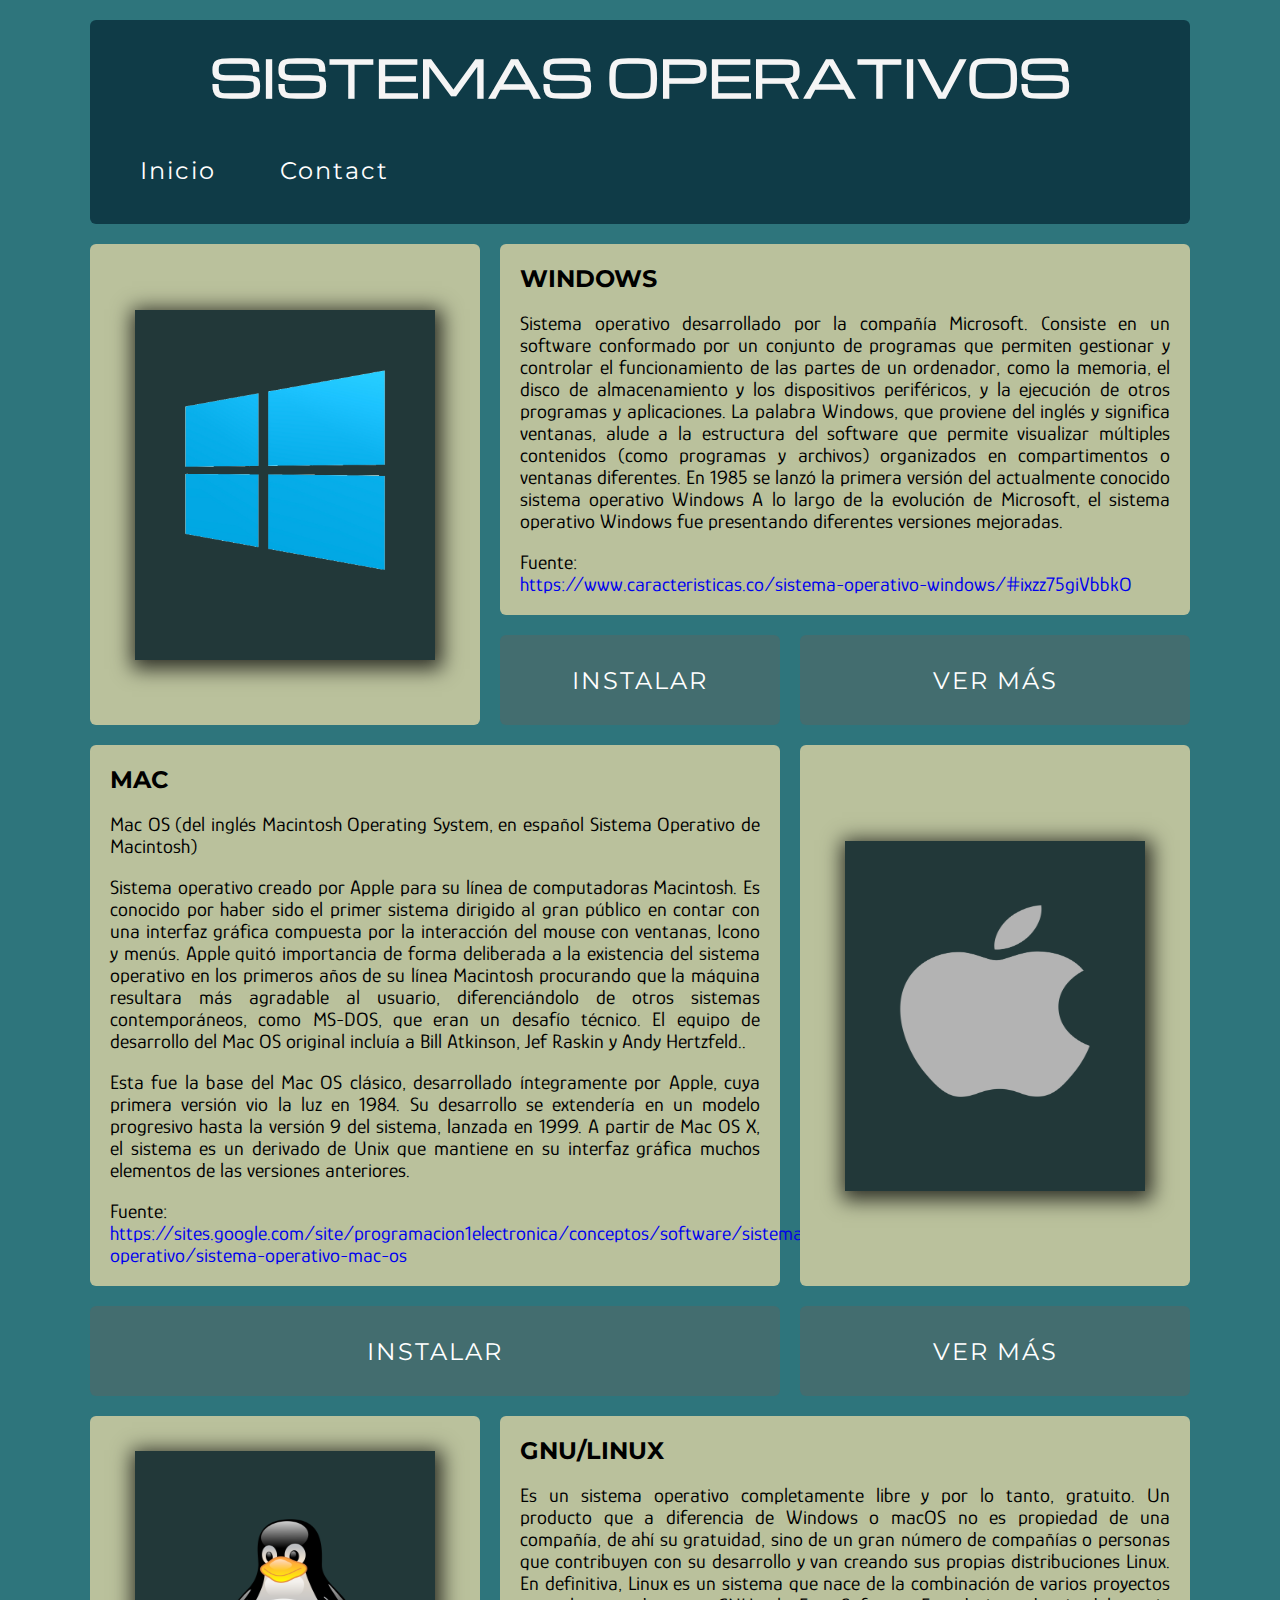
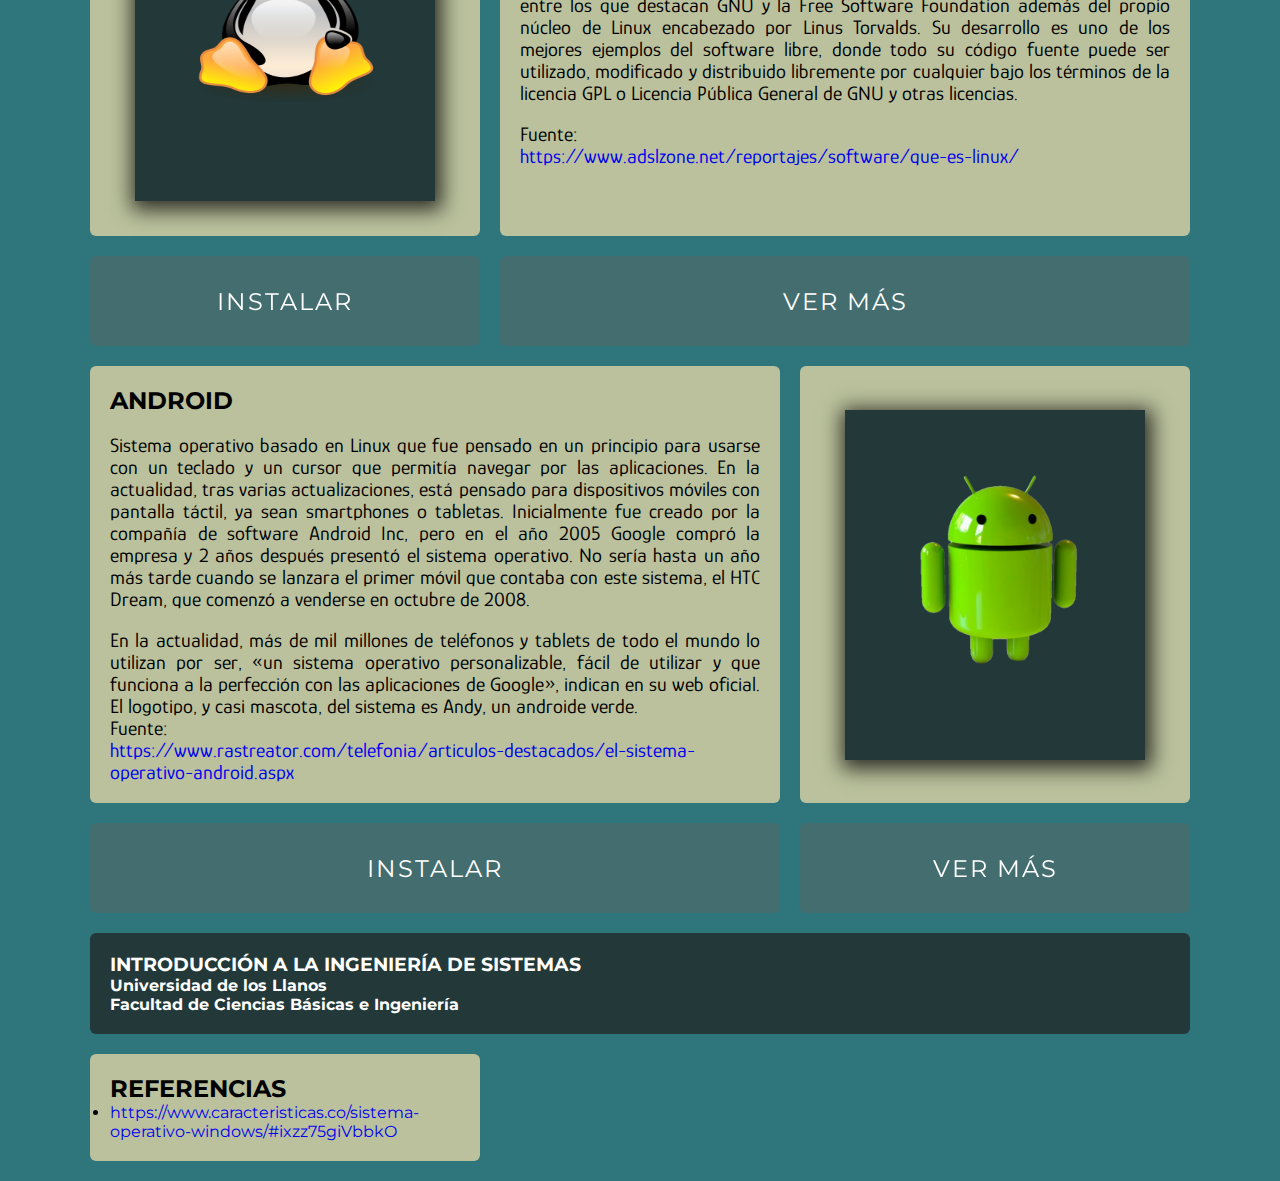
==== ProyectoIntro/index.html @ 49262a32 "Add files via upload" ====
<!DOCTYPE html>
<html lang="en">
<!DOCTYPE html>
<html>
<head>
	<meta charset="utf-8">
	<link rel="stylesheet" href="estilos.css">
	<title>Proyecto Final.</title>
	<link rel="preconnect" href="https://fonts.googleapis.com">
	<link href="https://fonts.googleapis.com/css2?family=Glory:wght@100&display=swap" rel="stylesheet">
	<link rel="preconnect" href="https://fonts.gstatic.com" crossorigin>
	<link href="https://fonts.googleapis.com/css2?family=Glory:wght@100&family=Montserrat&display=swap" rel="stylesheet">
	<link href="https://fonts.googleapis.com/css2?family=Glory:wght@100&family=Michroma&family=Montserrat&display=swap" rel="stylesheet">
</head>
<body>
	<div class="contenedor">
		<header class="header">
			<h1 align="center">SISTEMAS  OPERATIVOS</h1>
			<mg src="logo unillanos.png" height="100px" width="100px" align="right">
			<a href="#" class="btn-header">
	        <span id="span1"></span>
	        <span id="span2"></span>
	        <span id="span3"></span>
	        <span id="span4"></span>
	        Inicio
	    	</a>
			<a href="Tarjeta/tarjeta_grupo.html" class="btn-header">
	        <span id="span1"></span>
	        <span id="span2"></span>
	        <span id="span3"></span>
	        <span id="span4"></span>
	        Contact
	    	</a>
		</header>
		<div class="contenido">
			<h2 >WINDOWS</h2><br>
			<p>Sistema operativo desarrollado por la compañía Microsoft. Consiste en un software conformado por un conjunto de programas que permiten gestionar y controlar el funcionamiento de las partes de un ordenador, como la memoria, el disco de almacenamiento y los dispositivos periféricos, y la ejecución de otros programas y aplicaciones. La palabra Windows, que proviene del inglés y significa ventanas, alude a la estructura del software que permite visualizar múltiples contenidos (como programas y archivos) organizados en compartimentos o ventanas diferentes.

			En 1985 se lanzó la primera versión del actualmente conocido sistema operativo Windows

			A lo largo de la evolución de Microsoft, el sistema operativo Windows fue presentando diferentes versiones mejoradas.</p>
			<br>
			<p>Fuente: </p><a href="https://www.caracteristicas.co/sistema-operativo-windows/#ixzz75giVbbkO"><p>https://www.caracteristicas.co/sistema-operativo-windows/#ixzz75giVbbkO</p></a>
		</div>
		<aside class="sidebar">
			<div class="wrap">
				<div class="tarjeta-wrap">
					<div class="tarjeta">
						<div class="adelante card1">
							<img src="Windows_logo_-_2012.png" height="200px" width="200px">
						</div>
						<div class="atras">
						</div>
					</div>
				</div>
			</div>
		</aside>
		<div class="boton-1">
		<a href="https://www.microsoft.com/es-es/software-download/windows10" class="btn-neon">
        <span id="span1"></span>
        <span id="span2"></span>
        <span id="span3"></span>
        <span id="span4"></span>
        INSTALAR  
    	</a>
		</div>
		<div class="boton-2">
			<a href="https://es.wikipedia.org/wiki/Microsoft_Windows" class="btn-neon">
        <span id="span1"></span>
        <span id="span2"></span>
        <span id="span3"></span>
        <span id="span4"></span>
        VER MÁS
    	</a>
		</div>
		<div class="contenido2">
			<h2>MAC</h2>
			<br>
			<p>Mac OS (del inglés Macintosh Operating System, en español Sistema Operativo de Macintosh)</p>
			<br>
			<p>Sistema operativo creado por Apple para su línea de computadoras Macintosh. Es conocido por haber sido el primer sistema dirigido al gran público en contar con una interfaz gráfica compuesta por la interacción del mouse con ventanas, Icono y menús. Apple quitó importancia de forma deliberada a la existencia del sistema operativo en los primeros años de su línea Macintosh procurando que la máquina resultara más agradable al usuario, diferenciándolo de otros sistemas contemporáneos, como MS-DOS, que eran un desafío técnico. El equipo de desarrollo del Mac OS original incluía a Bill Atkinson, Jef Raskin y Andy Hertzfeld..</p><br>
			<p>Esta fue la base del Mac OS clásico, desarrollado íntegramente por Apple, cuya primera versión vio la luz en 1984. Su desarrollo se extendería en un modelo progresivo hasta la versión 9 del sistema, lanzada en 1999. A partir de Mac OS X, el sistema es un derivado de Unix que mantiene en su interfaz gráfica muchos elementos de las versiones anteriores.</p><br>
			<p>Fuente: </p><a href="https://sites.google.com/site/programacion1electronica/conceptos/software/sistemas-operativo/sistema-operativo-mac-os"> <p>https://sites.google.com/site/programacion1electronica/conceptos/software/sistemas-operativo/sistema-operativo-mac-os</p></a>
		</div>
		<div class="sidebar2">
		<div class="wrap">
			<div class="tarjeta-wrap">
				<div class="tarjeta">
					<div class="adelante card1">
						<img src="mac.png" height="200px" width="200px">
					</div>
					<div class="atras">
						
					</div>
				</div>
			</div>
		</div>	
		</div>
		<div class="boton-3">
		<a href="https://support.apple.com/es-es/HT204904" class="btn-neon">
        <span id="span1"></span>
        <span id="span2"></span>
        <span id="span3"></span>
        <span id="span4"></span>
        INSTALAR  
    	</a>
		</div>
		<div class="boton-4">
			<a href="https://es.wikipedia.org/wiki/MacOS" class="btn-neon">
        <span id="span1"></span>
        <span id="span2"></span>
        <span id="span3"></span>
        <span id="span4"></span>
        VER MÁS
    	</a>
		</div>
		<div class="contenido3">
			<h2 >GNU/LINUX</h2>
			<br>
			<p>Es un sistema operativo completamente libre y por lo tanto, gratuito. Un producto que a diferencia de Windows o macOS no es propiedad de una compañía, de ahí su gratuidad, sino de un gran número de compañías o personas que contribuyen con su desarrollo y van creando sus propias distribuciones Linux. En definitiva, Linux es un sistema que nace de la combinación de varios proyectos entre los que destacan GNU y la Free Software Foundation además del propio núcleo de Linux encabezado por Linus Torvalds. Su desarrollo es uno de los mejores ejemplos del software libre, donde todo su código fuente puede ser utilizado, modificado y distribuido libremente por cualquier bajo los términos de la licencia GPL o Licencia Pública General de GNU y otras licencias.</p>
			<br>
			<p>Fuente: </p><a href="https://www.adslzone.net/reportajes/software/que-es-linux/"><p>https://www.adslzone.net/reportajes/software/que-es-linux/</p></a>
		</div>
		<div class="sidebar3">
			<div class="wrap">
				<div class="tarjeta-wrap">
					<div class="tarjeta">
						<div class="adelante card1">
							<img src="linux.png" height="200px" width="200px">
						</div>
						<div class="atras">
						</div>
					</div>
				</div>
			</div>
		</div>
		<div class="boton-5">
		<a href="https://osl.ugr.es/2020/05/20/como-instalar-ubuntu-1/" class="btn-neon">
        <span id="span1"></span>
        <span id="span2"></span>
        <span id="span3"></span>
        <span id="span4"></span>
        INSTALAR  
    	</a>
		</div>
		<div class="boton-6">
			<a href="https://www.gnu.org/gnu/gnu.html" class="btn-neon">
        <span id="span1"></span>
        <span id="span2"></span>
        <span id="span3"></span>
        <span id="span4"></span>
        VER MÁS
    	</a>
		</div>
		<div class="contenido4">
			<h2 >ANDROID</h2><br>
			<p>Sistema operativo basado en Linux que fue pensado en un principio para usarse con un teclado y un cursor que permitía navegar por las aplicaciones. En la actualidad, tras varias actualizaciones, está pensado para dispositivos móviles con pantalla táctil, ya sean smartphones o tabletas. Inicialmente fue creado por la compañía de software Android Inc, pero en el año 2005 Google compró la empresa y 2 años después presentó el sistema operativo. No sería hasta un año más tarde cuando se lanzara el primer móvil que contaba con este sistema, el HTC Dream, que comenzó a venderse en octubre de 2008. </p>
			<br>
			<p>En la actualidad, más de mil millones de teléfonos y tablets de todo el mundo lo utilizan por ser, «un sistema operativo personalizable, fácil de utilizar y que funciona a la perfección con las aplicaciones de Google», indican en su web oficial. El logotipo, y casi mascota, del sistema es Andy, un androide verde.</p>
			<p>Fuente: </p><a href="https://www.rastreator.com/telefonia/articulos-destacados/el-sistema-operativo-android.aspx"><p>https://www.rastreator.com/telefonia/articulos-destacados/el-sistema-operativo-android.aspx</p></a>
		</div>
		<div class="sidebar4">
			<div class="sidebar3">
				<div class="wrap">
					<div class="tarjeta-wrap">
						<div class="tarjeta">
							<div class="adelante card1">
								<img src="android.png" height="200px" width="200px">
							</div>
							<div class="atras">
							</div>
						</div>
					</div>
				</div>
			</div>
		</div>
		<div class="boton-7">
		<a href="#" class="btn-neon">
        <span id="span1"></span>
        <span id="span2"></span>
        <span id="span3"></span>
        <span id="span4"></span>
        INSTALAR  
    	</a>
		</div>
		<div class="boton-8">
			<a href="#" class="btn-neon">
        <span id="span1"></span>
        <span id="span2"></span>
        <span id="span3"></span>
        <span id="span4"></span>
        VER MÁS
    	</a>
		</div>
		<div class="enlacesext">
			<h2>REFERENCIAS</h2>
			<ul>
				<li><a href="https://www.caracteristicas.co/sistema-operativo-windows/#ixzz75giVbbkO">https://www.caracteristicas.co/sistema-operativo-windows/#ixzz75giVbbkO
				</a></li>
			</ul>

		</div>
		<footer class="footer">
			<h3>INTRODUCCIÓN A LA INGENIERÍA DE SISTEMAS</h3>
			<h4>Universidad de los Llanos</h4>
			<h4>Facultad de Ciencias Básicas e Ingeniería</h4>
		</footer>
	</div>
</body>
</html>
---- ProyectoIntro/estilos.css ----
* {
	margin: 0;
	padding: 0;
	font-family: 'Montserrat', sans-serif;
}
h1{
	font-family: 'Michroma', sans-serif;
	font-size: 50px;
}
p{
	font-family: 'Glory', sans-serif;
	font-size: 20px;
	text-align: justify;
}
body {
	background: #2E757C;
	color: black;
	font-family: ;
}
a:link, a:visited, a:active {
    text-decoration:none;
}

.contenedor {
	width: 100%;
	max-width: 1100px;
	margin: 20px auto;
	display: grid;
	grid-gap: 20px;
	grid-template-columns: repeat(3, 1fr);
	grid-template-rows: repeat(10, auto);
	grid-template-areas: "header header header"
						 "sidebar contenido contenido "
						 "sidebar boton-1 boton-2"
						 "contenido2 contenido2 sidebar2"
						 "boton-3 boton-3 boton-4"
						 "sidebar3 contenido3 contenido3"
						 "boton-5 boton-6 boton-6"
						 "contenido4 contenido4 sidebar4"
						 "boton-7 boton-7 boton-8"
						 "footer footer footer";
}

.contenedor > div,
.contenedor .header,
.contenedor .contenido,
.contenedor .sidebar,
.contenedor .footer {
	background: #BAC19C;
	padding: 20px;
	border-radius: 6px;
}

.contenedor .header {
	background: #0F3B47;
	color: whitesmoke;
	grid-area: header;
	grid-template-areas: "boton-1 boton-1";
}

.contenedor .contenido {
	grid-area: contenido;
}

.contenedor .contenido2 {
	grid-area: contenido2;
}

.contenedor .contenido3 {
	grid-area: contenido3;
}

.contenedor .contenido4 {
	grid-area: contenido4;
}

.contenedor .sidebar {
	grid-column: 1 / 2;
	background: #BAC19C;
	text-align: center;
	color: #fff;
	display: flex;
	align-items: center;
	justify-content: safe center;
	grid-area: sidebar;
}

.contenedor .sidebar2 {
	grid-column: 3 / 4;
	grid-row: 4 / 5;
	background: #BAC19C;
	text-align: center;
	color: #fff;
	display: flex;
	align-items: center;
	justify-content: safe center;
}

.contenedor .sidebar3 {
	grid-column: 1 / 2;
	background: #BAC19C;
	text-align: center;
	color: #fff;
	display: flex;
	align-items: center;
	justify-content: safe center;
}

.contenedor .sidebar4 {
	grid-column: 3 / 4;
	background: #BAC19C;
	text-align: center;
	color: #fff;
	display: flex;
	align-items: center;
	justify-content: safe center;
}

.contenedor .boton-1,
.contenedor .boton-2, 
.contenedor .boton-3,
.contenedor .boton-4,
.contenedor .boton-5,
.contenedor .boton-6,
.contenedor .boton-7,
.contenedor .boton-8{
	background: #436D6F;
	color: black;
	height: 50px;
	text-align: center;
	display: flex;
	align-items: center;
	justify-content: center;
}

.contenedor .boton-1 {
	grid-area: boton-1;
}

.contenedor .boton-2 {
	grid-area: boton-2;
}
.contenedor .boton-3 {
	grid-area: boton-3;
}
.contenedor .boton-4 {
	grid-area: boton-4;
}
.contenedor .boton-5 {
	grid-area: boton-5;
}
.contenedor .boton-6 {
	grid-area: boton-6;
}
.contenedor .boton-7 {
	grid-area: boton-7;
}
.contenedor .boton-8 {
	grid-area: boton-8;
}

.contenedor .footer {
	background:#223839;
	color: #fff;
	grid-area: footer;
}

/*Botón*/

.btn-neon{
    position: relative;
    display: inline-block;
    padding: 15px 30px;
    color: #fff;
    letter-spacing: 2px;
    text-decoration: none;
    font-size: 24px;
    overflow: hidden;
    transition: 0.2s;
}
.btn-neon:hover{
    background: #41DE29;
    box-shadow: 0 0 10px #41DE29, 0 0 40px #41DE29, 0 0 80px #41DE29;
    transition-delay: 1s;
 }
.btn-neon span{
    position: absolute;
    display: block;
}
#span1{
    top: 0;
    left: -100%;
    width: 100%;
    height: 2px;
    background: linear-gradient(90deg, transparent,#41DE29);
 }
 .btn-neon:hover #span1{
    left: 100%;
    transition: 1s;
}
 #span3{
    bottom: 0;
    right: -100%;
    width: 100%;
    height: 2px;
    background: linear-gradient(270deg, transparent,#065072);
}
 .btn-neon:hover #span3{
    right: 100%;
    transition: 1s;
    transition-delay: 0.5s;
}
#span2{
    top: -100%;
    right: 0;
    width: 2px;
    height: 100%;
    background: linear-gradient(180deg,transparent,#065072);
}
.btn-neon:hover #span2{
    top: 100%;
    transition: 1s;
    transition-delay: 0.25s;
}
#span4{
    bottom: -100%;
    left: 0;
    width: 2px;
    height: 100%;
    background: linear-gradient(360deg,transparent,#065072);
}
.btn-neon:hover #span4{
    bottom: 100%;
    transition: 1s;
    transition-delay: 0.75s;
}

/*botón header*/

.btn-header{
    position: relative;
    display: inline-block;
    margin-top: 30px;
    padding: 15px 30px;
    color: #fff;
    letter-spacing: 2px;
    text-decoration: none;
    font-size: 24px;
    overflow: hidden;
    transition: 0.2s;
}
.btn-header:hover{
    background: #41DE29;
    box-shadow: 0 0 10px #41DE29, 0 0 40px #065072, 0 0 80px #065072;
    transition-delay: 1s;
 }
.btn-header span{
    position: absolute;
    display: block;
}

 .btn-header:hover #span1{
    left: 100%;
    transition: 1s;
}

 .btn-header:hover #span3{
    right: 100%;
    transition: 1s;
    transition-delay: 0.5s;
}

.btn-header:hover #span2{
    top: 100%;
    transition: 1s;
    transition-delay: 0.25s;
}

.btn-header:hover #span4{
    bottom: 100%;
    transition: 1s;
    transition-delay: 0.75s;
}

/*Flip flap*/

.wrap{
	width: 350px;
	margin: 5px auto;
	display: -webkit-box;
	display: -webkit-flex;
	display: -ms-flexbox;
	display: flex;
	-webkit-box-pack: center;
	-webkit-justify-content: center;
	-ms-flex-pack: center;
	justify-content: center;
}

.tarjeta-wrap{
	margin: 10px;
	-webkit-perspective: 800;
	perspective: 800;
}

.tarjeta{
	width: 300px;
	height: 350px;
	background: #223839;
	position: relative;
	-webkit-transform-style: preserve-3d;
	transform-style: preserve-3d;
	-webkit-transition: .7s ease;
	transition: .7s ease;
	-webkit-box-shadow: 2px 4px 19px 5px rgba(0,0,0,0.75);
	-moz-box-shadow: 2px 4px 19px 5px rgba(0,0,0,0.75);
	box-shadow: 2px 4px 19px 5px rgba(0,0,0,0.75);

}

.adelante, .atras{
	width: 100%;
	height: 100%;
	margin-top: 60px;
	position: absolute;
	top: 0;
	left: 0;
	-webkit-backface-visibility: hidden;
	backface-visibility: hidden;
}

.adelante{
	width: 100%;
}

.atras{
	-webkit-transform: rotateY(180deg);
	transform: rotateY(180deg);

	padding: 15px;
	display: -webkit-box;
	display: -webkit-flex;
	display: -ms-flexbox;
	display: flex;
	-webkit-box-pack: center;
	-webkit-justify-content: center;
	-ms-flex-pack: center;
	justify-content: center;
	-webkit-box-align: center;
	-webkit-align-items: center;
	-ms-flex-align: center;
	align-items: center;

	text-align: center;
	color: #fff;
	font-family: "open sans";
}

.tarjeta-wrap:hover .tarjeta{
	-webkit-transform: rotateY(180deg);
	transform: rotateY(180deg);
}
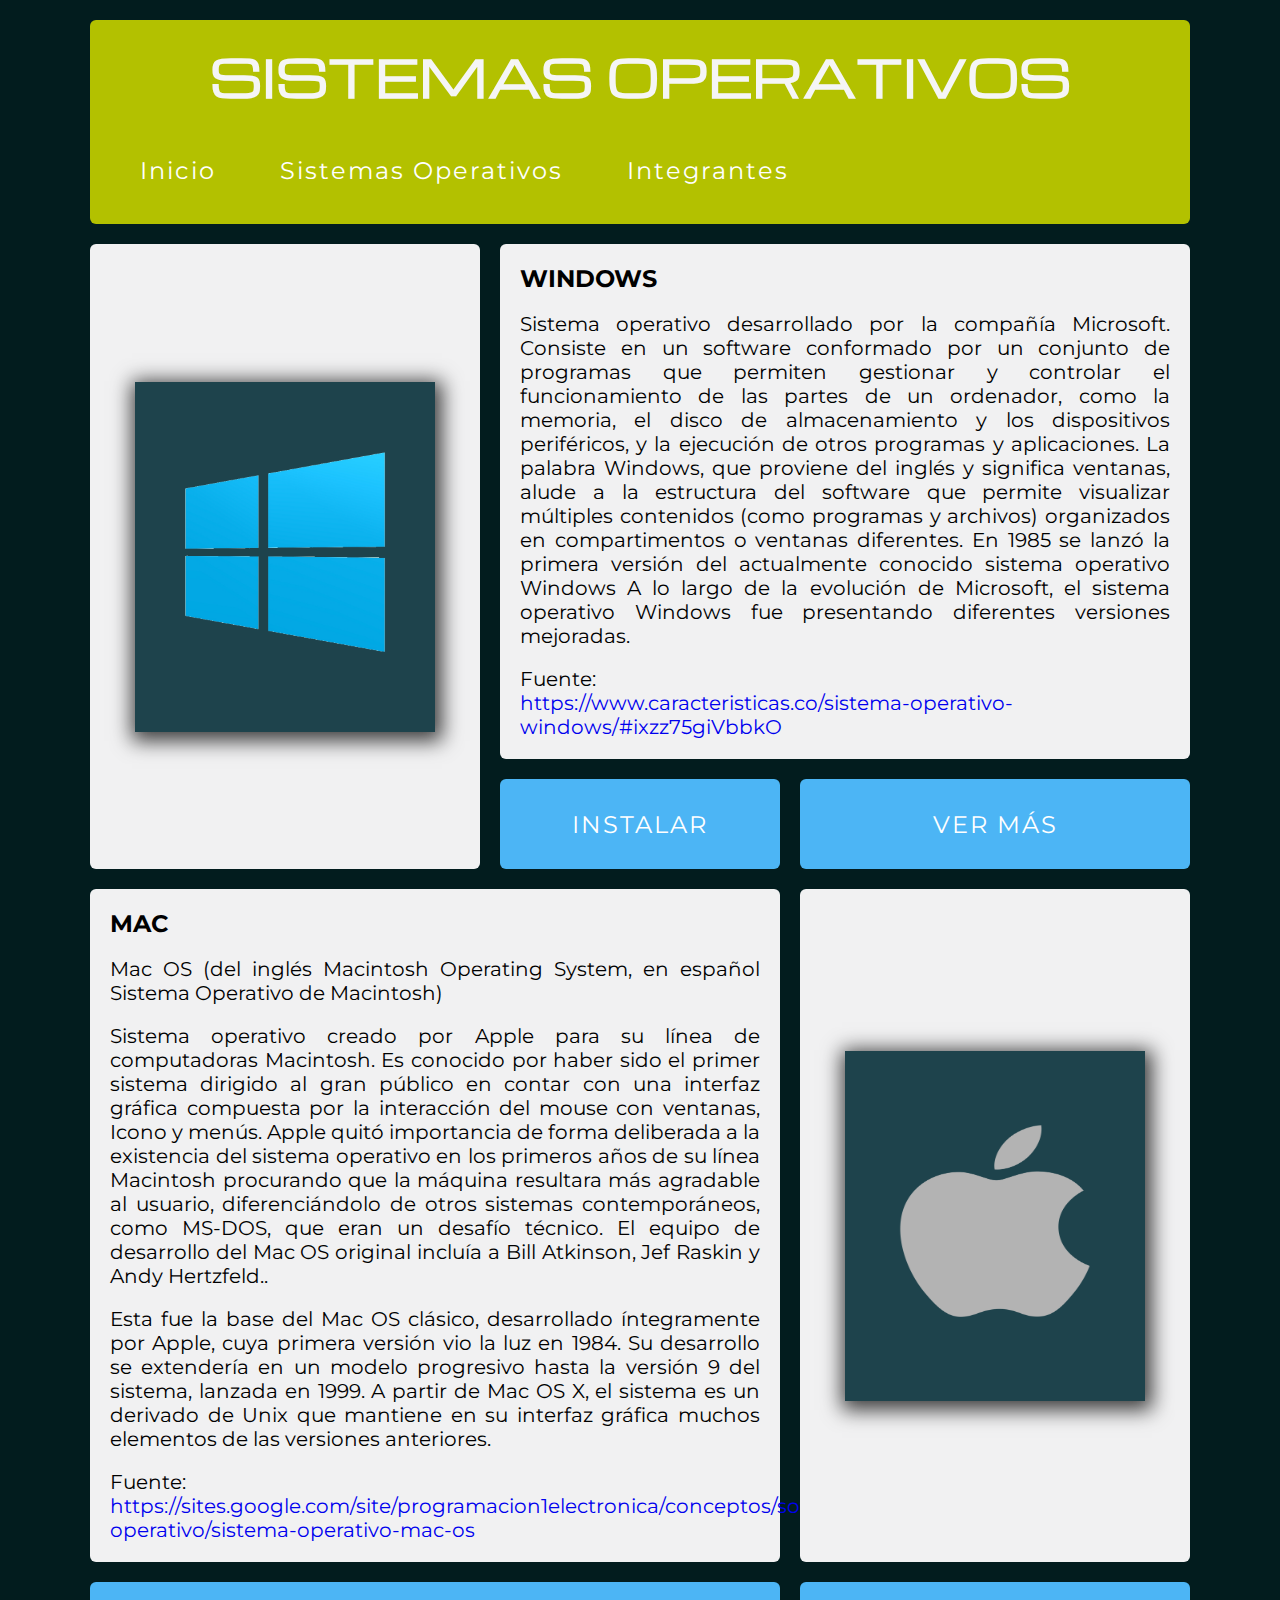
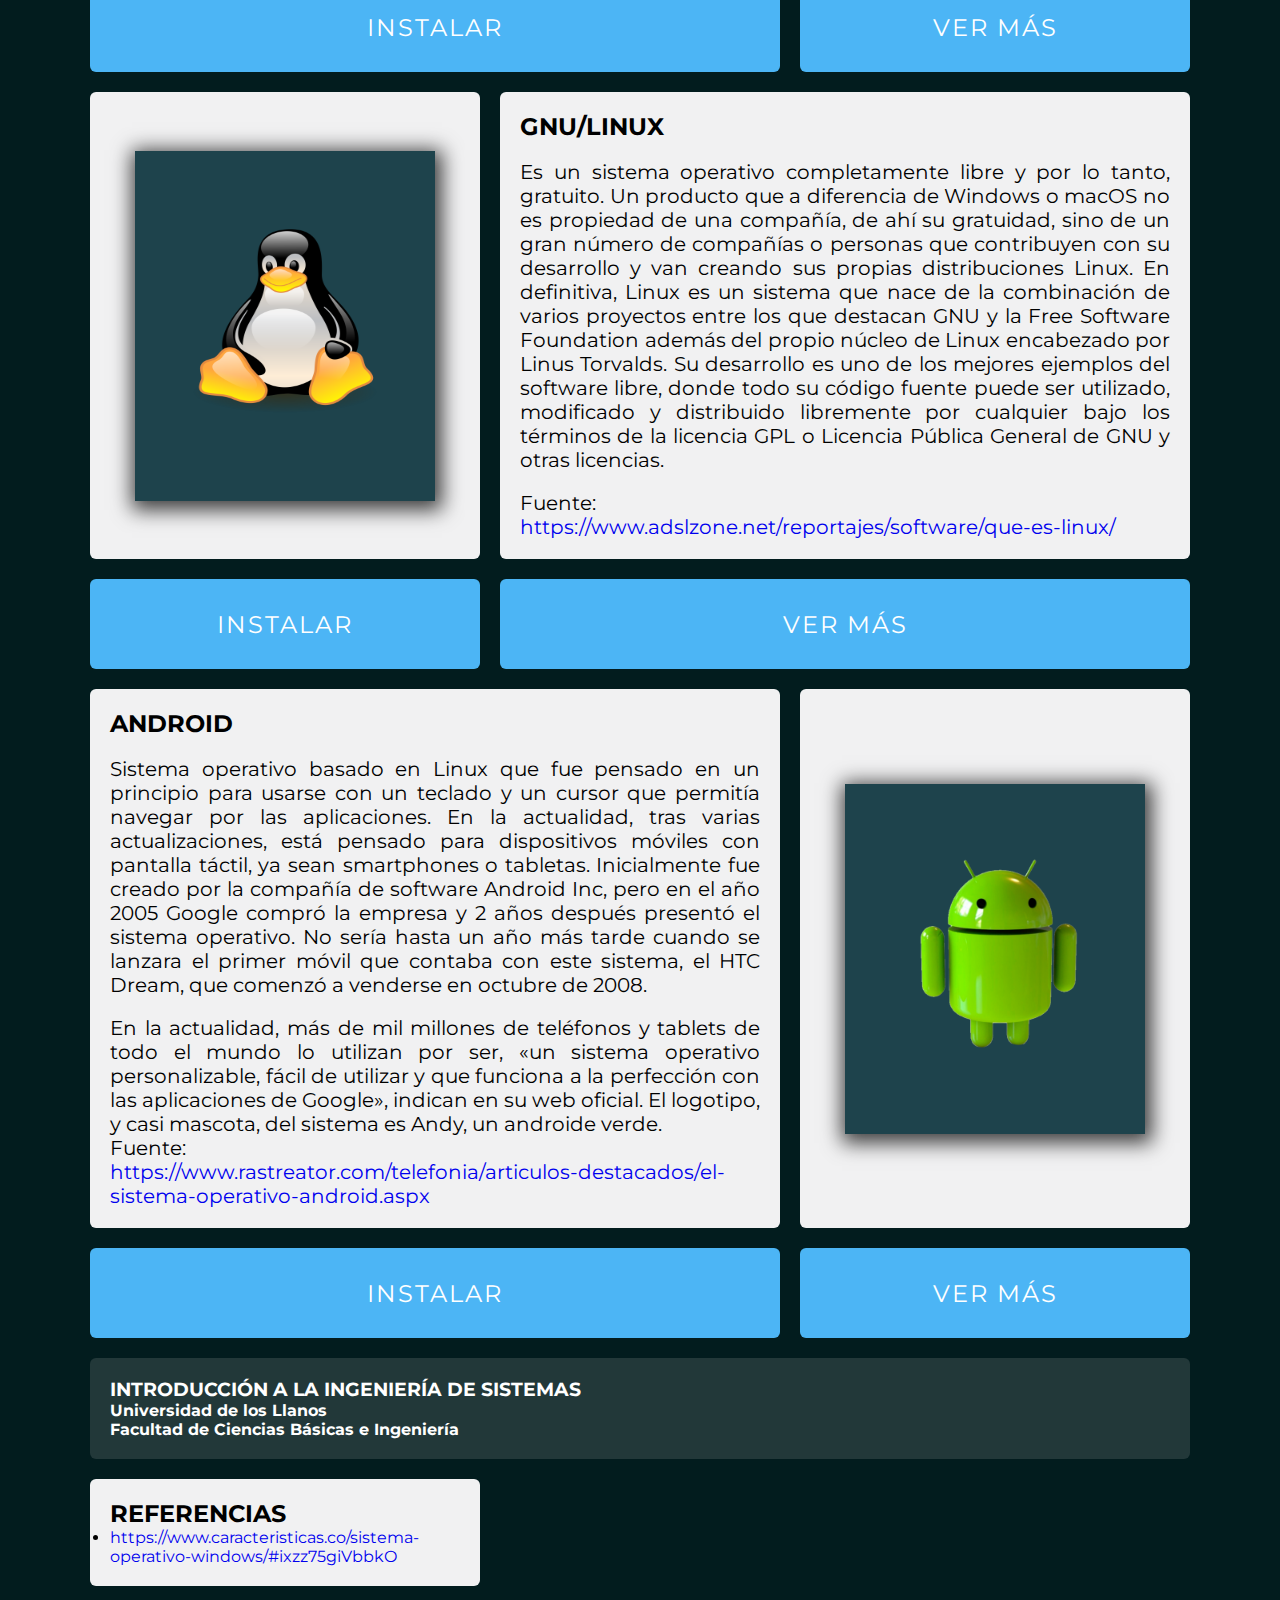
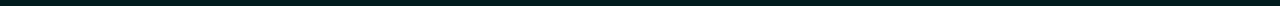
==== commit 51ac212d: "Add files via upload" ====
--- a/ProyectoIntro/index.html
+++ b/ProyectoIntro/index.html
@@ -5,31 +5,39 @@
 <head>
 	<meta charset="utf-8">
 	<link rel="stylesheet" href="estilos.css">
-	<title>Proyecto Final.</title>
+	<title>Sistemas Operativos para pc</title>
 	<link rel="preconnect" href="https://fonts.googleapis.com">
 	<link href="https://fonts.googleapis.com/css2?family=Glory:wght@100&display=swap" rel="stylesheet">
-	<link rel="preconnect" href="https://fonts.gstatic.com" crossorigin>
+	<link href="https://fonts.googleapis.com/css2?family=Montserrat:wght@400;500;600&family=Noto+Sans+JP&display=swap" rel="stylesheet"> 
 	<link href="https://fonts.googleapis.com/css2?family=Glory:wght@100&family=Montserrat&display=swap" rel="stylesheet">
 	<link href="https://fonts.googleapis.com/css2?family=Glory:wght@100&family=Michroma&family=Montserrat&display=swap" rel="stylesheet">
 </head>
 <body>
+	<audio src="music.mp3" autoplay loop type="audio/mpeg"></audio>
 	<div class="contenedor">
 		<header class="header">
 			<h1 align="center">SISTEMAS  OPERATIVOS</h1>
 			<mg src="logo unillanos.png" height="100px" width="100px" align="right">
-			<a href="#" class="btn-header">
+			<a href="Inicio/inicio.html" class="btn-header">
 	        <span id="span1"></span>
 	        <span id="span2"></span>
 	        <span id="span3"></span>
 	        <span id="span4"></span>
 	        Inicio
 	    	</a>
+	    	<a href="#index.html" class="btn-header">
+			<span id="span1"></span>
+			<span id="span2"></span>
+			<span id="span3"></span>
+			<span id="span4"></span>
+			Sistemas Operativos
+			</a>
 			<a href="Tarjeta/tarjeta_grupo.html" class="btn-header">
 	        <span id="span1"></span>
 	        <span id="span2"></span>
 	        <span id="span3"></span>
 	        <span id="span4"></span>
-	        Contact
+	        Integrantes
 	    	</a>
 		</header>
 		<div class="contenido">
@@ -50,6 +58,7 @@
 							<img src="Windows_logo_-_2012.png" height="200px" width="200px">
 						</div>
 						<div class="atras">
+							<img src="windows.gif" height="200px" width="200px">
 						</div>
 					</div>
 				</div>
@@ -90,7 +99,7 @@
 						<img src="mac.png" height="200px" width="200px">
 					</div>
 					<div class="atras">
-						
+						<img src="macq.gif" height="200px" width="200px">
 					</div>
 				</div>
 			</div>
@@ -129,6 +138,7 @@
 							<img src="linux.png" height="200px" width="200px">
 						</div>
 						<div class="atras">
+							<img src="linux.gif" height="200px" width="200px">
 						</div>
 					</div>
 				</div>
@@ -168,6 +178,7 @@
 								<img src="android.png" height="200px" width="200px">
 							</div>
 							<div class="atras">
+								<img src="android.gif" height="200px" width="200px">
 							</div>
 						</div>
 					</div>
--- a/ProyectoIntro/estilos.css
+++ b/ProyectoIntro/estilos.css
@@ -8,12 +8,11 @@
 	font-size: 50px;
 }
 p{
-	font-family: 'Glory', sans-serif;
 	font-size: 20px;
 	text-align: justify;
 }
 body {
-	background: #2E757C;
+	background: #021C1E;
 	color: black;
 	font-family: ;
 }
@@ -46,13 +45,13 @@
 .contenedor .contenido,
 .contenedor .sidebar,
 .contenedor .footer {
-	background: #BAC19C;
+	background: #F1F1F2;
 	padding: 20px;
 	border-radius: 6px;
 }
 
 .contenedor .header {
-	background: #0F3B47;
+	background: #B3C100;
 	color: whitesmoke;
 	grid-area: header;
 	grid-template-areas: "boton-1 boton-1";
@@ -76,7 +75,7 @@
 
 .contenedor .sidebar {
 	grid-column: 1 / 2;
-	background: #BAC19C;
+	background: #F1F1F2;
 	text-align: center;
 	color: #fff;
 	display: flex;
@@ -88,7 +87,7 @@
 .contenedor .sidebar2 {
 	grid-column: 3 / 4;
 	grid-row: 4 / 5;
-	background: #BAC19C;
+	background: #F1F1F2;
 	text-align: center;
 	color: #fff;
 	display: flex;
@@ -98,7 +97,7 @@
 
 .contenedor .sidebar3 {
 	grid-column: 1 / 2;
-	background: #BAC19C;
+	background: #F1F1F2;
 	text-align: center;
 	color: #fff;
 	display: flex;
@@ -108,7 +107,7 @@
 
 .contenedor .sidebar4 {
 	grid-column: 3 / 4;
-	background: #BAC19C;
+	background: #F1F1F2;
 	text-align: center;
 	color: #fff;
 	display: flex;
@@ -124,7 +123,7 @@
 .contenedor .boton-6,
 .contenedor .boton-7,
 .contenedor .boton-8{
-	background: #436D6F;
+	background: #4CB5F5;
 	color: black;
 	height: 50px;
 	text-align: center;
@@ -306,7 +305,7 @@
 .tarjeta{
 	width: 300px;
 	height: 350px;
-	background: #223839;
+	background: #1E434C;
 	position: relative;
 	-webkit-transform-style: preserve-3d;
 	transform-style: preserve-3d;
@@ -318,10 +317,10 @@
 
 }
 
-.adelante, .atras{
+.adelante {
 	width: 100%;
 	height: 100%;
-	margin-top: 60px;
+	margin-top: 70px;
 	position: absolute;
 	top: 0;
 	left: 0;
@@ -329,6 +328,17 @@
 	backface-visibility: hidden;
 }
 
+.atras{
+	width: 100%;
+	height: 100%;
+	margin-top: 10px;
+	position: absolute;
+	top: 0;
+	left: 0;
+	-webkit-backface-visibility: hidden;
+	backface-visibility: hidden;
+}
+
 .adelante{
 	width: 100%;
 }
@@ -337,7 +347,6 @@
 	-webkit-transform: rotateY(180deg);
 	transform: rotateY(180deg);
 
-	padding: 15px;
 	display: -webkit-box;
 	display: -webkit-flex;
 	display: -ms-flexbox;
